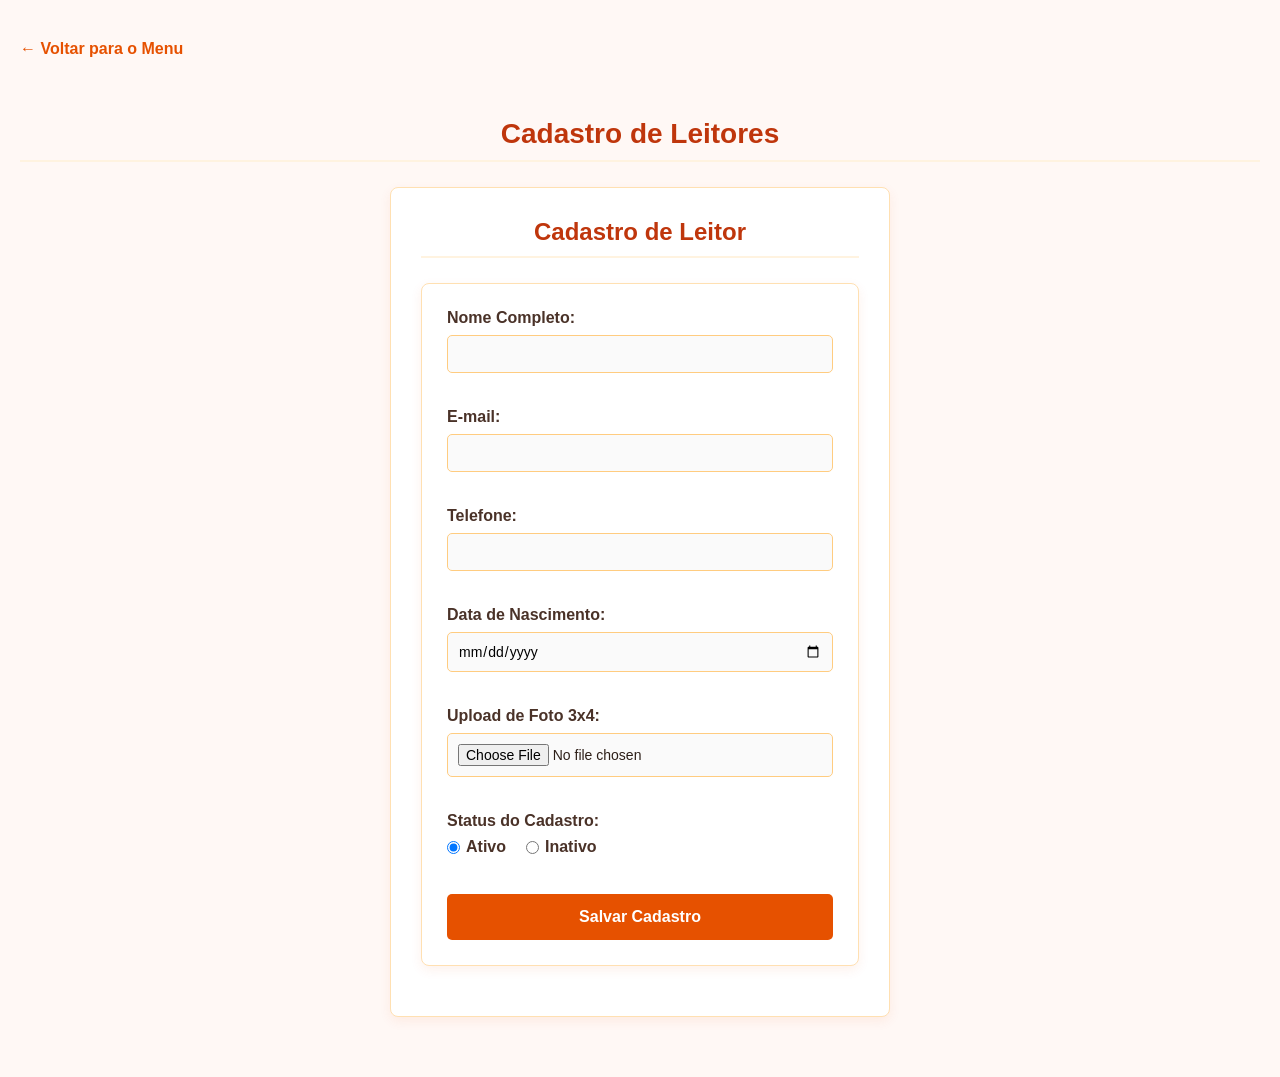
==== BlibiOS/cadastro-leitores.html @ ff8679d5 "Add files via upload" ====
<!DOCTYPE html>
<html lang="pt-BR">
<head>
    <meta charset="UTF-8">
    <title>BibliOS - Cadastro de Leitores</title>
    <link rel="stylesheet" href="style.css">
</head>
<body>
    
    <a href="index.html" class="link-voltar">← Voltar para o Menu</a>
    
    <h3 class="titulo-pagina-cadastro"> Cadastro de Leitores</h3>
    <div class="caixa-formulario">
        <h2 class="titulo-formulario">Cadastro de Leitor</h2>
        
        <form action="salvar.php" method="POST" enctype="multipart/form-data">
            
            <div class="campo-grupo">
                <label for="nome" class="rotulo-principal">Nome Completo:</label>
                <input type="text" id="nome" name="nome_completo" class="caixa-entrada" required>
            </div>

            <div class="campo-grupo">
                <label for="email" class="rotulo-principal">E-mail:</label>
                <input type="email" id="email" name="email" class="caixa-entrada" required>
            </div>

            <div class="campo-grupo">
                <label for="telefone" class="rotulo-principal">Telefone:</label>
                <input type="tel" id="telefone" name="telefone" class="caixa-entrada" required>
            </div>

            <div class="campo-grupo">
                <label for="nascimento" class="rotulo-principal">Data de Nascimento:</label>
                <input type="date" id="nascimento" name="data_nascimento" class="caixa-entrada" required>
            </div>

            <div class="campo-grupo">
                <label for="foto" class="rotulo-principal">Upload de Foto 3x4:</label>
                <input type="file" id="foto" name="foto_leitor" class="caixa-entrada" accept="image/*" required>
            </div>

            <div class="campo-grupo">
                <label class="rotulo-principal">Status do Cadastro:</label>
                <div class="grupo-radio">
                    <label class="opcao-radio">
                        <input type="radio" name="status_leitor" value="Ativo" checked> Ativo
                    </label>
                    <label class="opcao-radio">
                        <input type="radio" name="status_leitor" value="Inativo"> Inativo
                    </label>
                </div>
            </div>

            <button type="submit" class="botao-salvar">Salvar Cadastro</button>

        </form>
    </div>

</body>
</html>

</html>
---- BlibiOS/style.css ----
/* =========================================
   PALETA DE CORES (Identidade Visual)
   - Laranja Destaque (Principal): #E65100 / #EF6C00
   - Laranja Suave / Hover:        #F57C00 / #FF9800
   - Laranja Pastel (Fundos):      #FFF3E0 / #FFE0B2
   - Texto Escuro / Contraste:     #2D1F18
   ========================================= */

/* =========================================
   1. RESET E CONFIGURAÇÕES GERAIS
   ========================================= */
* {
    margin: 0;
    padding: 0;
    box-sizing: border-box; /* Garante alinhamento preciso das caixas */
}

body {
    font-family: Arial, sans-serif;
    background-color: #FFF8F5; /* Fundo pastel super suave */
    color: #2D1F18;            /* Texto contrastante amigável */
    padding: 20px;
}

h3 {
    font-family: Arial, sans-serif;
    color: #BF360C;            /* Laranja terroso forte */
    border-bottom: 2px solid #FFE0B2;
    padding-bottom: 10px;
    margin-top: 40px;
}

/* =========================================
   2. TELA INICIAL (index.html)
   ========================================= */
.titulo-sistema {
    text-align: center;
    color: #BF360C;            /* Laranja forte e legível */
    font-size: 36px;
    margin-top: 40px;
    margin-bottom: 5px;
}

.subtitulo-sistema {
    text-align: center;
    color: #A0522D;            /* Laranja amarronzado suave */
    margin-bottom: 40px;
}

.menu-blocos {
    text-align: center;
    max-width: 800px;
    margin: 0 auto;
}

.botao-atalho {
    display: inline-block;
    background-color: #ffffff;
    color: #E65100;
    text-decoration: none;
    font-size: 20px;
    font-weight: bold;
    width: 200px;
    padding: 40px 5px;
    margin: 10px;
    border: 2px solid #E65100;
    border-radius: 8px;
    text-align: center;
    transition: all 0.3s ease;
    box-shadow: 0 4px 6px rgba(230, 81, 0, 0.08);
}

.botao-atalho:hover {
    background-color: #E65100;
    color: #ffffff;
    transform: translateY(-2px);
    box-shadow: 0 6px 12px rgba(230, 81, 0, 0.2);
}

.link-voltar {
    display: inline-block;
    margin: 20px auto;
    color: #E65100;
    text-decoration: none;
    font-weight: bold;
    transition: color 0.2s;
}

.link-voltar:hover {
    color: #BF360C;
}

/* =========================================
   3. FORMULÁRIOS E ENTRADAS DE DADOS
   ========================================= */
form {
    background-color: #ffffff;
    padding: 25px;
    border-radius: 8px;
    box-shadow: 0 4px 12px rgba(230, 81, 0, 0.08);
    border: 1px solid #FFE0B2;
    max-width: 500px;
    font-family: Arial, sans-serif;
    margin: 0 auto 20px auto;
}

.caixa-formulario {
    background-color: #ffffff;
    width: 100%;
    max-width: 500px;
    margin: 0 auto 40px auto;
    padding: 30px;
    border: 1px solid #FFE0B2;
    border-radius: 8px;
    box-shadow: 0 4px 12px rgba(230, 81, 0, 0.08);
    text-align: left;
}

.titulo-formulario, 
.titulo-pagina-cadastro {
    text-align: center;
    color: #BF360C;
    margin-bottom: 25px;
    border-bottom: 2px solid #FFF3E0;
    padding-bottom: 10px;
}

.titulo-pagina-cadastro {
    font-size: 28px;
}

.campo-grupo {
    margin-bottom: 20px;
}

.campo-grupo .rotulo-principal,
form label {
    display: block;
    font-weight: bold;
    margin-bottom: 8px;
    color: #4A3228;
}

/* Campos de entrada padrão */
.caixa-entrada,
form input[type="text"],
form input[type="date"],
form select,
form input[type="file"],
form textarea,
.caixa-textarea {
    width: 100%;
    padding: 10px;
    margin-bottom: 15px;
    border: 1px solid #FFCC80;  /* Borda laranja pastel */
    border-radius: 5px;
    box-sizing: border-box;
    font-size: 14px;
    font-family: Arial, sans-serif;
    background-color: #FAFAFA;
    transition: border-color 0.3s, box-shadow 0.3s;
}

.caixa-textarea {
    resize: vertical;
}

form input:focus, 
form select:focus, 
form textarea:focus,
.caixa-entrada:focus,
.caixa-textarea:focus {
    border-color: #EF6C00;      /* Destaque laranja ao focar */
    background-color: #ffffff;
    box-shadow: 0 0 0 3px rgba(239, 108, 0, 0.15);
    outline: none;
}

/* Formulário de filtro simples (Sem card branco) */
form.filtro-simples {
    background: none;
    box-shadow: none;
    border: none;
    padding: 0;
    margin-bottom: 15px;
}

form.filtro-simples label {
    display: inline-block;
    cursor: pointer;
    margin-right: 10px;
}

form input[type="text"]#busca,
form input#busca {
    width: 300px;
    display: inline-block;
}

/* Opções tipo Radio */
.grupo-radio {
    display: flex;
    gap: 20px;
    margin-top: 5px;
}

.opcao-radio {
    display: flex;
    align-items: center;
    gap: 6px;
    cursor: pointer;
    color: #4A3228;
}

/* Botões */
form button,
.botao-salvar {
    background-color: #E65100;  /* Laranja vibrante corporativo */
    color: #ffffff;
    border: none;
    padding: 14px 20px;
    font-size: 16px;
    font-weight: bold;
    width: 100%;
    border-radius: 5px;
    cursor: pointer;
    margin-top: 10px;
    transition: background-color 0.3s;
}

form button:hover,
.botao-salvar:hover {
    background-color: #BF360C;  /* Laranja mais escuro no hover */
}

/* =========================================
   4. TABELAS DE LISTAGEM
   ========================================= */
table {
    width: 100%;
    border-collapse: collapse;
    font-family: Arial, sans-serif;
    background-color: #ffffff;
    box-shadow: 0 4px 12px rgba(230, 81, 0, 0.06);
    border-radius: 8px;
    overflow: hidden;
    border: 1px solid #FFE0B2;
}

table th {
    background-color: #EF6C00;  /* Cabeçalho Laranja Forte */
    color: white;
    text-align: left;
    padding: 15px;
    font-weight: bold;
}

table td {
    padding: 12px 15px;
    border-bottom: 1px solid #FFE0B2;
    color: #4A3228;
    vertical-align: middle;
}

table tr:last-child td {
    border-bottom: none;
}

table tr:hover {
    background-color: #FFF3E0;  /* Destaque da linha em Laranja Pastel */
}

.info-tabela {
    display: flex;
    align-items: center;
    gap: 10px;
}

.foto-perfil,
table img {
    border-radius: 50%;
    object-fit: cover;
}

.capa-livro {
    border-radius: 4px;
    object-fit: cover;
}

/* Badges / Etiquetas de Status */
.badge {
    color: white;
    padding: 5px 12px;
    border-radius: 12px;
    font-size: 12px;
    font-weight: bold;
    display: inline-block;
}

.badge.entregue { background-color: #2E7D32; }  /* Verde para Entregue */
.badge.andamento { background-color: #EF6C00; } /* Laranja para Em Andamento */
.badge.atrasado { background-color: #C62828; }  /* Vermelho para Atrasado */

/* =========================================
   5. COMPONENTES ESPECÍFICOS
   ========================================= */
.resumo-devolucao {
    display: flex;
    gap: 20px;
    margin-bottom: 20px;
    align-items: center;
    background: #FFF3E0;        /* Fundo Laranja Pastel */
    padding: 15px;
    border-radius: 5px;
    border: 1px solid #FFCC80;
}

.resumo-item {
    text-align: center;
}

.resumo-item p {
    margin: 5px 0 0;
    font-weight: bold;
    font-size: 14px;
    color: #BF360C;
}

.sinal-mais {
    font-size: 24px;
    color: #E65100;
}

.caixa-sobre {
    background-color: #ffffff;
    padding: 25px;
    border-radius: 8px;
    box-shadow: 0 4px 12px rgba(230, 81, 0, 0.08);
    border: 1px solid #FFE0B2;
    font-family: Arial, sans-serif;
    line-height: 1.6;
    color: #4A3228;
}

.caixa-sobre h4 {
    color: #EF6C00;
    margin-top: 0;
}

.caixa-sobre ul {
    list-style-type: none;
    padding: 0;
}

.caixa-sobre li {
    margin-bottom: 10px;
}

/* --- ESTILOS DA TELA DE SUCESSO --- */
.caixa-sucesso {
    background-color: #ffffff;
    width: 100%;
    max-width: 500px;
    margin: 40px auto;
    padding: 30px;
    border: 1px solid #FFE0B2;
    border-radius: 8px;
    box-shadow: 0 4px 12px rgba(230, 81, 0, 0.08);
}

.mensagem-sucesso {
    color: #2E7D32; /* Mantém o verde para indicar sucesso */
    text-align: center;
    font-size: 24px;
    margin-bottom: 25px;
    border-bottom: 2px solid #FFF3E0;
    padding-bottom: 15px;
}

.info-grupo {
    margin-bottom: 12px;
    font-size: 16px;
    line-height: 1.5;
    color: #4A3228;
}

.info-grupo strong {
    color: #BF360C;
}

.capa-container {
    text-align: center;
    margin-top: 20px;
    margin-bottom: 25px;
    background-color: #FFF3E0;
    padding: 15px;
    border-radius: 6px;
    border: 1px dashed #FFCC80;
}

.capa-container p {
    font-weight: bold;
    color: #BF360C;
    margin-bottom: 10px;
}

.imagem-capa {
    max-width: 180px;
    height: auto;
    border-radius: 4px;
    box-shadow: 0 2px 8px rgba(230, 81, 0, 0.15);
}

.botao-voltar-sucesso,
.botao-voltar {
    display: block;
    background-color: #E65100;
    color: #ffffff;
    text-decoration: none;
    text-align: center;
    padding: 12px;
    font-size: 16px;
    font-weight: bold;
    border-radius: 4px;
    margin-top: 15px;
    transition: background-color 0.3s;
}

.botao-voltar-sucesso:hover,
.botao-voltar:hover {
    background-color: #BF360C;
}
/* =========================================
   REFORMULAÇÃO DA TELA INICIAL (Dashboard)
   ========================================= */

/* Centraliza todo o conteúdo da página inicial na tela */
.dashboard-corpo {
    max-width: 900px;
    margin: 40px auto;
    padding: 20px;
    text-align: center;
}

/* Container moderno que organiza os botões lado a lado automaticamente */
.dashboard-grid {
    display: grid;
    grid-template-columns: repeat(auto-fit, minmax(220px, 1fr));
    gap: 25px;
    margin-top: 40px;
    padding: 10px;
}

/* Novo estilo dos Botões Grandes de Atalho */
.menu-card {
    background-color: #ffffff;
    border: 2px solid #FFE0B2;
    border-radius: 12px;
    padding: 35px 20px;
    text-decoration: none;
    color: #2D1F18;
    display: flex;
    flex-direction: column;
    align-items: center;
    justify-content: center;
    box-shadow: 0 4px 10px rgba(230, 81, 0, 0.05);
    transition: all 0.2s ease-in-out;
}

/* Efeito ao passar o mouse: o bloco sobe de leve e ganha destaque laranja */
.menu-card:hover {
    transform: translateY(-5px);
    border-color: #E65100;
    box-shadow: 0 8px 20px rgba(230, 81, 0, 0.15);
}

/* Estilo para os ícones grandes em cima do texto */
.menu-card .icone-card {
    font-size: 45px;
    margin-bottom: 15px;
    display: block;
}

/* Estilo para o texto do botão */
.menu-card .texto-card {
    font-size: 18px;
    font-weight: bold;
    color: #4A3228;
}

/* Estilo do rodapé com o nome do usuário logado */
.rodape-usuario {
    margin-top: 50px;
    color: #A0522D;
    font-size: 14px;
}
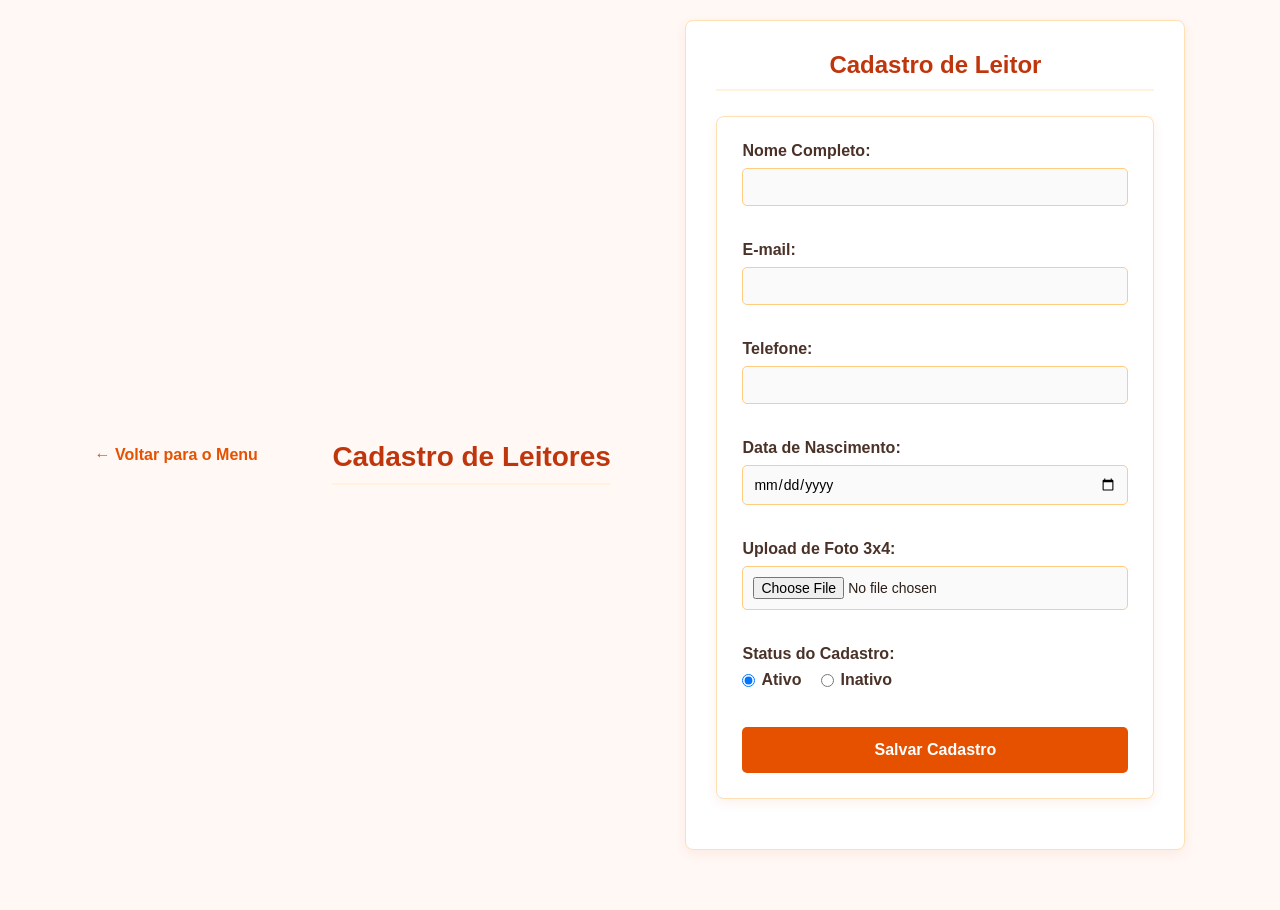
==== commit f740c475: "Add files via upload" ====
--- a/BlibiOS/cadastro-leitores.html
+++ b/BlibiOS/cadastro-leitores.html
@@ -7,13 +7,13 @@
 </head>
 <body>
     
-    <a href="index.html" class="link-voltar">← Voltar para o Menu</a>
+    <a href="index.php" class="link-voltar">← Voltar para o Menu</a>
     
     <h3 class="titulo-pagina-cadastro"> Cadastro de Leitores</h3>
     <div class="caixa-formulario">
         <h2 class="titulo-formulario">Cadastro de Leitor</h2>
         
-        <form action="salvar.php" method="POST" enctype="multipart/form-data">
+        <form action="leitor.php" method="POST" enctype="multipart/form-data">
             
             <div class="campo-grupo">
                 <label for="nome" class="rotulo-principal">Nome Completo:</label>
--- a/BlibiOS/style.css
+++ b/BlibiOS/style.css
@@ -494,3 +494,46 @@
     color: #A0522D;
     font-size: 14px;
 }
+body.login-page{min-height:100vh;margin:0;padding:24px;display:flex;align-items:center;justify-content:center;
+      background:linear-gradient(135deg,#d9dde1 0%,#c8cdd2 55%,#b9c0c6 100%);font-family:Arial,sans-serif}
+    .login-card{width:100%;max-width:520px;background:#fff;padding:42px 48px;border-radius:18px;
+      box-shadow:0 18px 55px rgba(0,0,0,.25)}
+    .login-brand{text-align:center;margin-bottom:30px}
+    .login-icon{width:64px;height:64px;margin:0 auto 15px;border-radius:18px;background:#e8f3ed;
+      display:flex;align-items:center;justify-content:center;font-size:31px}
+    .login-brand h1{margin:0;color:#1d5945;font-size:32px;letter-spacing:.3px}
+    .login-brand p{margin:8px 0 0;color:#748078;font-size:14px}
+    .login-card h2{font-size:21px;color:#26352d;margin:0 0 7px}
+    .login-intro{font-size:14px;color:#7b847e;margin:0 0 25px}
+    .login-field{margin-bottom:18px}
+    .login-field label{display:block;font-size:13px;font-weight:700;color:#39473f;margin-bottom:8px}
+    .login-field input{width:100%;padding:13px 14px;border:1px solid #dce4de;border-radius:9px;
+      font-size:15px;outline:none;box-sizing:border-box}
+    .login-field input:focus{border-color:#2d7658;box-shadow:0 0 0 3px rgba(45,118,88,.12)}
+    .login-submit{width:100%;border:0;border-radius:9px;padding:14px;background:#246447;color:#fff;
+      font-size:15px;font-weight:700;cursor:pointer;margin-top:5px}
+    .login-submit:hover{background:#194d35}
+    .login-error{display:none;color:#b42318;background:#fff0ef;border-radius:8px;padding:10px 12px;
+      font-size:13px;margin:0 0 15px}
+    .login-demo{text-align:center;font-size:12px;color:#89928c;margin-top:22px;line-height:1.7}
+    .login-footer{text-align:center;color:rgba(255,255,255,.7);font-size:12px;margin-top:18px}
+    @media(max-width:480px){.login-card{padding:32px 24px}}
+
+    body {
+            display: flex;
+            align-items: center;
+            justify-content: center;
+            min-height: 100vh;
+            background-color: #FFF8F5;
+        }
+        .erro-login {
+            color: #C62828;
+            background-color: #FFEBEE;
+            padding: 10px;
+            border-radius: 4px;
+            margin-bottom: 15px;
+            text-align: center;
+            font-weight: bold;
+            font-size: 14px;
+            border: 1px solid #FFCDD2;
+        }
